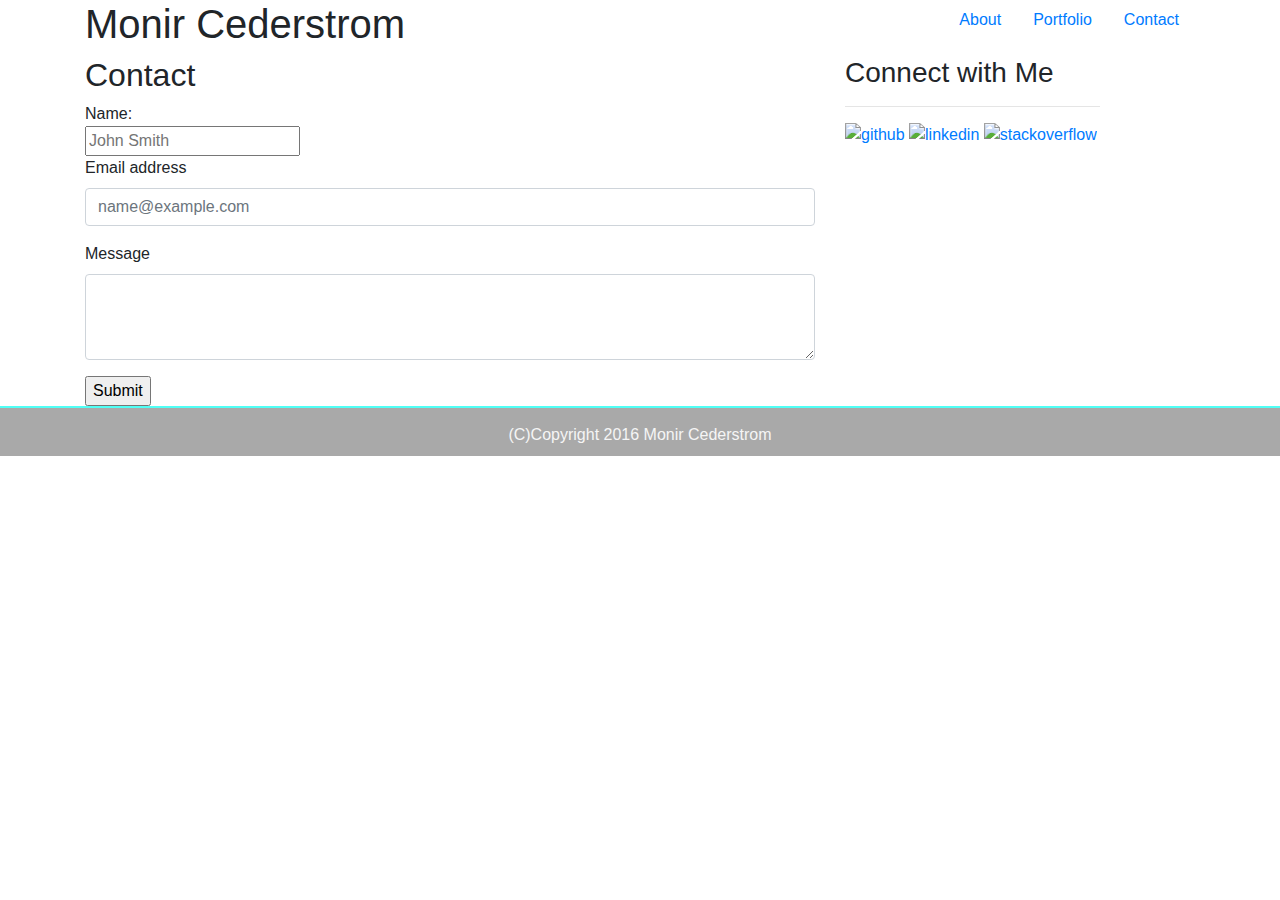
==== public/contact.html @ 2e35a02c "added htmls" ====
<!doctype html>
<html lang="en">
  <head>
    <!-- Required meta tags -->
    <meta charset="utf-8">
    <meta name="viewport" content="width=device-width, initial-scale=1, shrink-to-fit=no">

    <!-- Bootstrap CSS -->
    <link rel="stylesheet" href="https://maxcdn.bootstrapcdn.com/bootstrap/4.0.0/css/bootstrap.min.css" integrity="sha384-Gn5384xqQ1aoWXA+058RXPxPg6fy4IWvTNh0E263XmFcJlSAwiGgFAW/dAiS6JXm" crossorigin="anonymous">
    <link rel="stylesheet" type="text/css" href="assets/css/style.css"> 
    <title>Monir Cederstrom</title>
  </head>
    <body>
        <!-- Optional JavaScript -->
        <!-- jQuery first, then Popper.js, then Bootstrap JS -->
        <script src="https://code.jquery.com/jquery-3.2.1.slim.min.js" integrity="sha384-KJ3o2DKtIkvYIK3UENzmM7KCkRr/rE9/Qpg6aAZGJwFDMVNA/GpGFF93hXpG5KkN" crossorigin="anonymous"></script>
        <script src="https://cdnjs.cloudflare.com/ajax/libs/popper.js/1.12.9/umd/popper.min.js" integrity="sha384-ApNbgh9B+Y1QKtv3Rn7W3mgPxhU9K/ScQsAP7hUibX39j7fakFPskvXusvfa0b4Q" crossorigin="anonymous"></script>
        <script src="https://maxcdn.bootstrapcdn.com/bootstrap/4.0.0/js/bootstrap.min.js" integrity="sha384-JZR6Spejh4U02d8jOt6vLEHfe/JQGiRRSQQxSfFWpi1MquVdAyjUar5+76PVCmYl" crossorigin="anonymous"></script>
        
            
        <div class="container">
            <div class="contact">        
                    <div class="row">
                        <div class="col-sm-8">
                            <h1> Monir Cederstrom</h1>
                        </div>
                    
                        <div class="col-sm-4">
                            <ul class="nav justify-content-end">
                                <li class="nav-item">
                                    <a class="nav-link active" href="index.html" target="_blank">About</a>
                                </li>
                                <li class="nav-item">
                                    <a class="nav-link" href="portfolio.html" target="_blank">Portfolio</a>
                                </li>
                                <li class="nav-item">
                                    <a class="nav-link" href="contact.html" target="_blank">Contact</a>
                                </li>
                
                            </ul>
                        </div>
                    </div>
                <div class="row">
                    <div class="col-sm-8">
                        <div class="pt5">
                            <h2>Contact</h2>
                            <form>
                                Name:<br>
                                <input type="text" placeholder="John Smith">
                            </form>
                            
                            <form>
                                    <div class="form-group">
                                    <label for="exampleFormControlInput1">Email address</label>
                                    <input type="email" class="form-control" id="exampleFormControlInput1" placeholder="name@example.com">
                                    </div>
                                    <div class="form-group">
                                    <label for="exampleFormControlTextarea1">Message</label>
                                    <textarea class="form-control" id="exampleFormControlTextarea1" rows="3"></textarea>
                                    </div>
                            </form>
                            <form>
                                <input type="submit">
                            </form>
                        </div>
                    </div>
                    <div class="col-md-3">
                            <div class="pt4">
                                <div>
                                    <h3>Connect with Me</h3>
                        
                                    <hr>
                                
                                    <a class="soclink" href="https://github.com/monircederstrom" target="_blank">
                                        <img src="assets/images/GitHub.png" ALT="github" width="50" height="50">
                                    </a>

                                    <a class="soclink" href="https://www.linkedin.com/in/monir-cederstrom-67081190/" target="_blank">
                                        <img src="assets/images/linkedin.png" ALT="linkedin" width="50" height="50">
                                    </a>
                                    
                                    <a class="soclink" href="https://stackoverflow.com/users/9159595/monir-montelongo-cederstrom" target="_blank">
                                        <img src="assets/images/Stack.png" ALT="stackoverflow" width="50" height="50">
                                    </a>
                                </div>
                            </div>
                    </div>
                </div>
            </div>  
        </div>  

        <div>
            <footer class="foot" style="background-color:darkgray;border-top:2px solid #4ffff5;color:whitesmoke;padding-top:15px;width:100%;text-align:center;height:50px">
                    (C)Copyright 2016 Monir Cederstrom
            </footer>
        </div>
    </body>
</html>
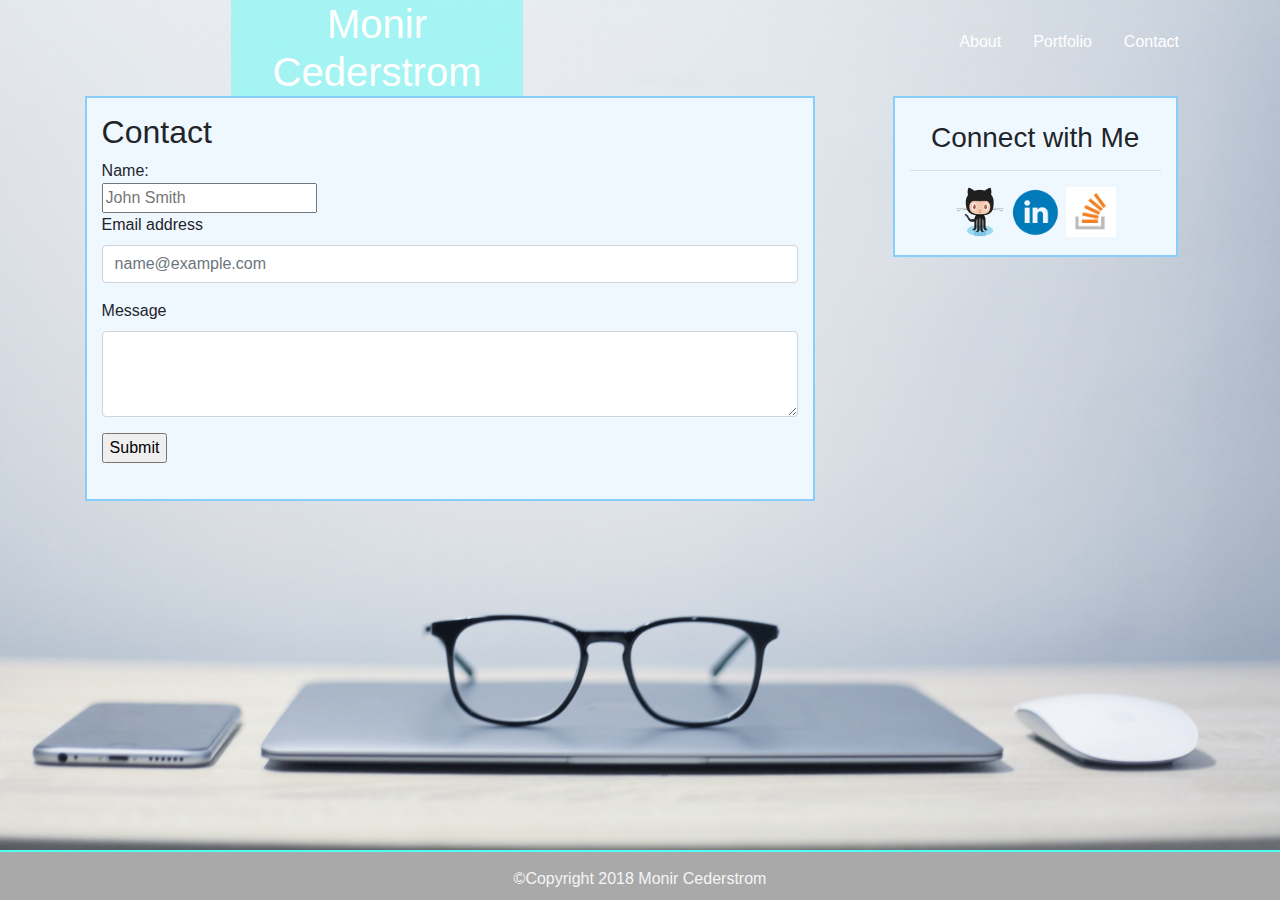
==== commit 4ab0186f: "final updates" ====
--- a/public/contact.html
+++ b/public/contact.html
@@ -91,7 +91,7 @@
 
         <div>
             <footer class="foot" style="background-color:darkgray;border-top:2px solid #4ffff5;color:whitesmoke;padding-top:15px;width:100%;text-align:center;height:50px">
-                    (C)Copyright 2016 Monir Cederstrom
+                    ©Copyright 2018 Monir Cederstrom
             </footer>
         </div>
     </body>
--- a/public/assets/css/style.css
+++ b/public/assets/css/style.css
@@ -0,0 +1,152 @@
+body {
+    width: 100%;
+    margin-right: 0%;
+    margin-left: 0%;
+    margin-bottom: 0%;
+    background: url("../../assets/images/background.jpg");
+    background-size: cover;
+    background-repeat: no-repeat;
+    background-attachment: fixed;
+    background-position: center;
+    min-height: 100%;
+    min-width: 100%;
+}
+
+.col-md-3 {
+    margin-left: 5.5%;
+    background-color:aliceblue;
+    height: 60%;
+    width: 100%;
+    font-family: Arial, Helvetica, sans-serif;
+    border: 2px solid lightskyblue;
+    text-align: center;
+    font-size: 20px;
+    padding-top: 2%;
+}
+
+.col-sm-3 {
+    margin-left: 5.5%;
+    background-color:aliceblue;
+    height: 60%;
+    width: 100%;
+    font-family: Arial, Helvetica, sans-serif;
+    border: 2px solid lightskyblue;
+    text-align: center;
+    font-size: 20px;
+    padding-top: 2%;
+    padding-bottom: 2%;
+}
+
+h1 {
+    width: 40%;
+    background-color: #4ffff671;
+    color: white;
+    text-align: center;
+    margin-bottom: 0%;
+    margin-left: 20%;
+}
+
+.container {
+    width: 100%;
+}
+
+.ppic {
+    box-sizing: border-box;
+    text-align: left;
+    color: #777777;
+    position: relative;
+    z-index: 1;
+    padding-left: 0%;
+    
+}
+.portfolio {
+    padding-right: 5%;
+    
+}
+.piclabel {
+    height: 50px;
+    width: 200px;
+    background-color: lightskyblue; 
+    color: whitesmoke;
+    font-family: Arial, Helvetica, sans-serif;
+    text-align: center;
+    padding-top: 5%;
+    position: relative;
+    z-index: 2;
+    top:-60px;
+}
+
+.nav-link {
+    color: white;
+    padding-top: 30px;
+    text-align: center;
+}
+
+.pt1 {
+    background-color: aliceblue;
+    padding-top: 2%;
+    border: 2px solid lightskyblue;
+}
+
+.pt2 {
+    background-color: aliceblue;
+    padding-top: 1%;
+    border: 2px solid lightskyblue;
+    width: 50%;
+    padding-left: 7%;
+    margin-left: 10%;
+}
+
+
+.pt5 {
+    background-color: aliceblue;
+    padding-top: 2%;
+    padding-left: 2%;
+    padding-right: 2%;
+    padding-bottom: 5%;
+    border: 2px solid lightskyblue;
+    height: 100%;
+}
+
+.contact {
+    margin-bottom: 20%;
+    
+}
+#aboutmeimage {
+    width: 250px;
+    height: 200px;
+    
+}
+#headingdiv {
+    width: 100%;
+    text-align: left;
+}
+#bio {
+    width: 100%;
+    padding-right: 5%;
+}
+.pt4 {
+    padding-bottom: 7%;
+}
+.col-sm-4 {
+    float: left;
+    overflow: auto;
+}
+footer {
+    position: fixed;
+    left: 0;
+    bottom: 0;
+    width: 100%;
+  
+    text-align: center;
+}
+#divbio {
+    background-color: aliceblue;
+    background-color: aliceblue;
+    padding: 5%;
+    border: 2px solid lightskyblue;
+    height: 100%;
+    border: 2px solid lightskyblue;
+    height: 100%;
+    word-break: break-all;
+}
